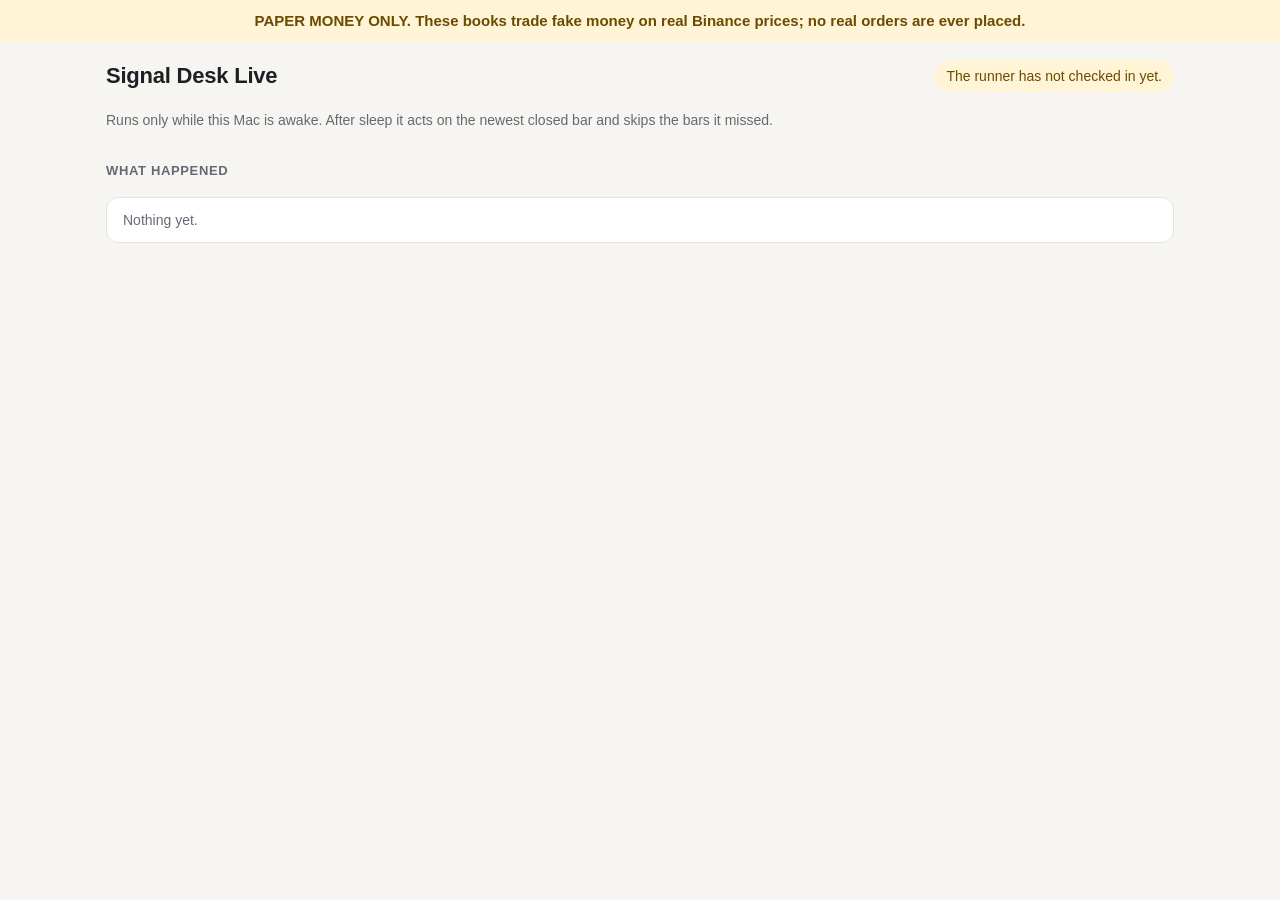
==== src/profit_engine/live/static/index.html @ d020ab74 "Add Signal Desk Live: local paper runner for intraday crypto books A strategy-agnostic macOS backgro" ====
<!doctype html>
<html lang="en">
<head>
<meta charset="utf-8">
<meta name="viewport" content="width=device-width, initial-scale=1">
<title>Signal Desk Live</title>
<style>
:root {
  --bg: #f6f5f1; --panel: #ffffff; --ink: #1d1f23; --muted: #646a73; --line: #e3e1da;
  --accent: #2d5bd7; --good: #1f7a4a; --bad: #b3261e; --warn-bg: #fff4d6; --warn-ink: #6b4b00;
  --chip: #eef0f4; --promoted: #e3f3ea; --promoted-ink: #1f7a4a; --demo: #f3ece2; --demo-ink: #7a4d12;
}
@media (prefers-color-scheme: dark) {
  :root {
    --bg: #121418; --panel: #1b1e24; --ink: #e8e9ec; --muted: #9aa1ab; --line: #2b2f37;
    --accent: #7ea2ff; --good: #5cc98b; --bad: #ff8a80; --warn-bg: #3a2f12; --warn-ink: #f3d58a;
    --chip: #262a32; --promoted: #183526; --promoted-ink: #7fdca5; --demo: #3a2c1a; --demo-ink: #f0c48a;
  }
}
* { box-sizing: border-box; }
body { margin: 0; background: var(--bg); color: var(--ink);
  font: 15px/1.45 -apple-system, BlinkMacSystemFont, "Segoe UI", Roboto, sans-serif; }
.paper { background: var(--warn-bg); color: var(--warn-ink); padding: 10px 16px; text-align: center; font-weight: 600; }
header { display: flex; flex-wrap: wrap; gap: 12px; align-items: center; justify-content: space-between;
  max-width: 1100px; margin: 0 auto; padding: 18px 16px 6px; }
h1 { font-size: 22px; margin: 0; letter-spacing: -0.01em; }
.beat { padding: 6px 12px; border-radius: 999px; background: var(--chip); font-size: 14px; }
.beat.late { background: var(--warn-bg); color: var(--warn-ink); }
main { max-width: 1100px; margin: 0 auto; padding: 8px 16px 40px; }
.note { color: var(--muted); font-size: 14px; margin: 4px 0 16px; }
.books { display: grid; grid-template-columns: repeat(auto-fit, minmax(min(100%, 480px), 1fr)); gap: 16px; }
.card { background: var(--panel); border: 1px solid var(--line); border-radius: 12px; padding: 16px; min-width: 0; }
.top { display: flex; justify-content: space-between; gap: 8px; align-items: flex-start; flex-wrap: wrap; }
.title { font-weight: 650; font-size: 17px; }
.chips { display: flex; gap: 6px; flex-wrap: wrap; margin-top: 6px; }
.chip { font-size: 12px; padding: 2px 8px; border-radius: 999px; background: var(--chip); color: var(--muted); }
.chip.promoted { background: var(--promoted); color: var(--promoted-ink); font-weight: 600; }
.chip.demo { background: var(--demo); color: var(--demo-ink); font-weight: 600; }
.chip.paused { background: var(--warn-bg); color: var(--warn-ink); font-weight: 600; }
.equity { text-align: right; }
.equity .big { font-size: 24px; font-weight: 650; font-variant-numeric: tabular-nums; }
.up { color: var(--good); } .down { color: var(--bad); }
.pos { margin: 10px 0 6px; font-size: 14px; }
.why { background: var(--chip); border-radius: 8px; padding: 10px 12px; font-size: 14px; }
.why small { display: block; color: var(--muted); margin-top: 4px; }
svg.chart { width: 100%; height: 140px; display: block; margin: 12px 0 4px; }
.axis { color: var(--muted); font-size: 12px; display: flex; justify-content: space-between; }
h3 { font-size: 13px; text-transform: uppercase; letter-spacing: .05em; color: var(--muted); margin: 16px 0 6px; }
table { width: 100%; border-collapse: collapse; font-size: 13px; font-variant-numeric: tabular-nums; }
td, th { text-align: left; padding: 5px 4px; border-bottom: 1px solid var(--line); }
th { color: var(--muted); font-weight: 500; }
.scroll { overflow-x: auto; }
.empty { color: var(--muted); font-size: 14px; padding: 6px 0; }
.events { background: var(--panel); border: 1px solid var(--line); border-radius: 12px; padding: 6px 16px; margin-top: 16px; }
.ev { display: grid; grid-template-columns: 130px 1fr; gap: 10px; padding: 9px 0; border-bottom: 1px solid var(--line); font-size: 14px; }
.ev:last-child { border-bottom: 0; }
.ev .when { color: var(--muted); font-size: 12px; }
.ev .kind { font-weight: 600; }
.ev.kill_switch .kind, .ev.error .kind, .ev.strategy_error .kind { color: var(--bad); }
@media (max-width: 560px) { .ev { grid-template-columns: 1fr; gap: 2px; } .equity { text-align: left; } }
</style>
</head>
<body>
<div class="paper">PAPER MONEY ONLY. These books trade fake money on real Binance prices; no real orders are ever placed.</div>
<header>
  <h1>Signal Desk Live</h1>
  <div id="beat" class="beat">Loading…</div>
</header>
<main>
  <p class="note">Runs only while this Mac is awake. After sleep it acts on the newest closed bar and skips the bars it missed.</p>
  <div id="books" class="books"></div>
  <h3>What happened</h3>
  <div id="events" class="events"><div class="empty">Nothing yet.</div></div>
</main>
<script>
const KIND = { catch_up: "Caught up after a pause", gap: "Missing data", stale_data: "Old data, skipped",
  kill_switch: "Daily loss stop", resumed: "Trading again", data_error: "Connection problem",
  bad_price: "Odd price, skipped", strategy_error: "Strategy problem", error: "Problem",
  clock_skew: "Clock check", config_error: "Settings problem" };
const money = (x) => x == null ? "—" : "$" + Number(x).toLocaleString(undefined, { minimumFractionDigits: 2, maximumFractionDigits: 2 });
const pct = (x) => (x >= 0 ? "+" : "") + x.toFixed(2) + "%";
function el(tag, cls, text) { const e = document.createElement(tag); if (cls) e.className = cls; if (text != null) e.textContent = text; return e; }
function ago(iso) {
  const s = Math.max(0, (Date.now() - Date.parse(iso)) / 1000);
  if (s < 90) return Math.round(s) + "s ago";
  if (s < 5400) return Math.round(s / 60) + " min ago";
  if (s < 172800) return Math.round(s / 3600) + " h ago";
  return Math.round(s / 86400) + " days ago";
}
const when = (iso) => iso ? new Date(iso).toLocaleString([], { month: "short", day: "numeric", hour: "2-digit", minute: "2-digit" }) : "—";
let beatInfo = null;
function renderBeat() {
  const box = document.getElementById("beat");
  const r = beatInfo && beatInfo.runner;
  box.className = "beat";
  if (!r) { box.textContent = "The runner has not checked in yet."; box.classList.add("late"); return; }
  const age = (Date.now() - Date.parse(r.ts)) / 1000;
  let text = "Last checked " + ago(r.ts);
  if (r.status === "stopped") text = "Runner stopped " + ago(r.ts);
  else if (r.status === "offline") text += " (couldn't reach Binance)";
  else if (r.status === "degraded") text += " (a book had a problem, see below)";
  if (age > 180 && r.status !== "stopped") text += ". The Mac may be asleep or the runner is not running.";
  if (age > 180 || r.status !== "ok") box.classList.add("late");
  box.textContent = text;
}
function chart(points) {
  const svg = document.createElementNS("http://www.w3.org/2000/svg", "svg");
  svg.setAttribute("class", "chart"); svg.setAttribute("viewBox", "0 0 600 140"); svg.setAttribute("preserveAspectRatio", "none");
  svg.setAttribute("role", "img"); svg.setAttribute("aria-label", "Equity over time");
  if (points.length < 2) return svg;
  const ys = points.map(p => p.equity), lo = Math.min(...ys), hi = Math.max(...ys), span = (hi - lo) || 1;
  const t0 = Date.parse(points[0].ts), t1 = Date.parse(points[points.length - 1].ts), tw = (t1 - t0) || 1;
  const d = points.map((p, i) => (i ? "L" : "M") + ((Date.parse(p.ts) - t0) / tw * 596 + 2).toFixed(1) + "," + (136 - (p.equity - lo) / span * 130).toFixed(1)).join(" ");
  const path = document.createElementNS("http://www.w3.org/2000/svg", "path");
  path.setAttribute("d", d); path.setAttribute("fill", "none"); path.setAttribute("stroke", "var(--accent)");
  path.setAttribute("stroke-width", "2"); path.setAttribute("vector-effect", "non-scaling-stroke");
  svg.appendChild(path); return svg;
}
function position(b) {
  if (b.paused_until && Date.parse(b.paused_until) > Date.now()) return "In cash, paused by the daily loss limit until " + when(b.paused_until) + ".";
  if (b.units > 0) return "Holding " + b.units.toFixed(6) + " " + b.coin + " (" + Math.round(b.weight * 100) + "% of the book), cash " + money(b.cash) + ".";
  return "All in cash (" + money(b.cash) + ").";
}
function fillsTable(rows, coin) {
  if (!rows.length) return el("div", "empty", "No trades yet.");
  const wrap = el("div", "scroll"), t = el("table"), head = el("tr");
  ["When", "Action", "Price", "Amount", "Cost"].forEach(h => head.appendChild(el("th", null, h)));
  t.appendChild(head);
  rows.slice(0, 8).forEach(f => {
    const tr = el("tr");
    const action = f.reason === "kill_switch" ? "Sold (loss stop)" : (f.side === "buy" ? "Bought" : "Sold");
    [when(f.fill_bar_ts), action, money(f.price), Math.abs(f.units_delta).toFixed(6) + " " + coin, money(f.cost)]
      .forEach(v => tr.appendChild(el("td", null, v)));
    t.appendChild(tr);
  });
  wrap.appendChild(t); return wrap;
}
function bookCard(b, curve, fills) {
  const card = el("section", "card"), top = el("div", "top"), left = el("div");
  left.appendChild(el("div", "title", b.title));
  const chips = el("div", "chips");
  chips.appendChild(el("span", "chip", b.symbol + " · " + b.timeframe + " bars"));
  chips.appendChild(el("span", "chip " + (b.promoted ? "promoted" : "demo"), b.promoted ? "Promoted strategy" : "Demo strategy — not promoted"));
  chips.appendChild(el("span", "chip", b.strategy + " v" + b.strategy_version));
  if (!b.enabled) chips.appendChild(el("span", "chip paused", "Turned off"));
  left.appendChild(chips);
  const right = el("div", "equity");
  right.appendChild(el("div", "big", money(b.equity)));
  right.appendChild(el("div", b.return_pct >= 0 ? "up" : "down", pct(b.return_pct) + " since start (" + money(b.starting_equity) + ")"));
  top.append(left, right); card.appendChild(top);
  card.appendChild(el("div", "pos", position(b)));
  const why = el("div", "why");
  if (b.last_decision) {
    why.appendChild(document.createTextNode(b.last_decision.explanation));
    why.appendChild(el("small", null, "Decided on the bar that opened " + when(b.last_decision.bar_open_ts) + ", filled at the next bar's open (" + when(b.last_decision.fill_bar_ts) + ")."));
  } else why.textContent = "No decision yet. The book waits for its first closed " + b.timeframe + " bar.";
  card.appendChild(why);
  card.appendChild(chart(curve));
  const axis = el("div", "axis");
  axis.append(el("span", null, curve.length ? when(curve[0].ts) : ""), el("span", null, curve.length ? "Marked " + ago(curve[curve.length - 1].ts) : "No equity marks yet"));
  card.appendChild(axis);
  card.appendChild(el("h3", null, "Recent trades"));
  card.appendChild(fillsTable(fills, b.coin));
  return card;
}
function renderEvents(rows, titles) {
  const box = document.getElementById("events"); box.replaceChildren();
  if (!rows.length) { box.appendChild(el("div", "empty", "Nothing yet.")); return; }
  rows.forEach(e => {
    const row = el("div", "ev " + e.kind), meta = el("div");
    meta.append(el("div", "kind", KIND[e.kind] || "Note"), el("div", "when", when(e.ts) + (e.book_id ? " · " + (titles[e.book_id] || e.book_id) : "")));
    row.append(meta, el("div", null, e.message)); box.appendChild(row);
  });
}
async function getJSON(url) { const r = await fetch(url, { cache: "no-store" }); if (!r.ok) throw new Error("bad response"); return r.json(); }
async function refresh() {
  try {
    const ov = await getJSON("/api/overview");
    beatInfo = ov.heartbeat; renderBeat();
    const box = document.getElementById("books"), titles = {};
    const cards = await Promise.all(ov.books.map(async b => {
      titles[b.book_id] = b.title;
      const enc = encodeURIComponent(b.book_id);
      const [curve, fills] = await Promise.all([getJSON("/api/books/" + enc + "/equity?limit=2000"), getJSON("/api/books/" + enc + "/fills?limit=20")]);
      return bookCard(b, curve, fills);
    }));
    box.replaceChildren(...cards);
    if (!cards.length) box.appendChild(el("div", "empty", "No books yet. Start the runner (signal-desk-live run) and they will appear after its first check."));
    renderEvents(await getJSON("/api/events?limit=40"), titles);
  } catch (e) {
    const box = document.getElementById("beat");
    box.className = "beat late"; box.textContent = "Can't reach the local dashboard server. Is it still running?";
  }
}
refresh(); setInterval(refresh, 15000); setInterval(renderBeat, 1000);
</script>
</body>
</html>
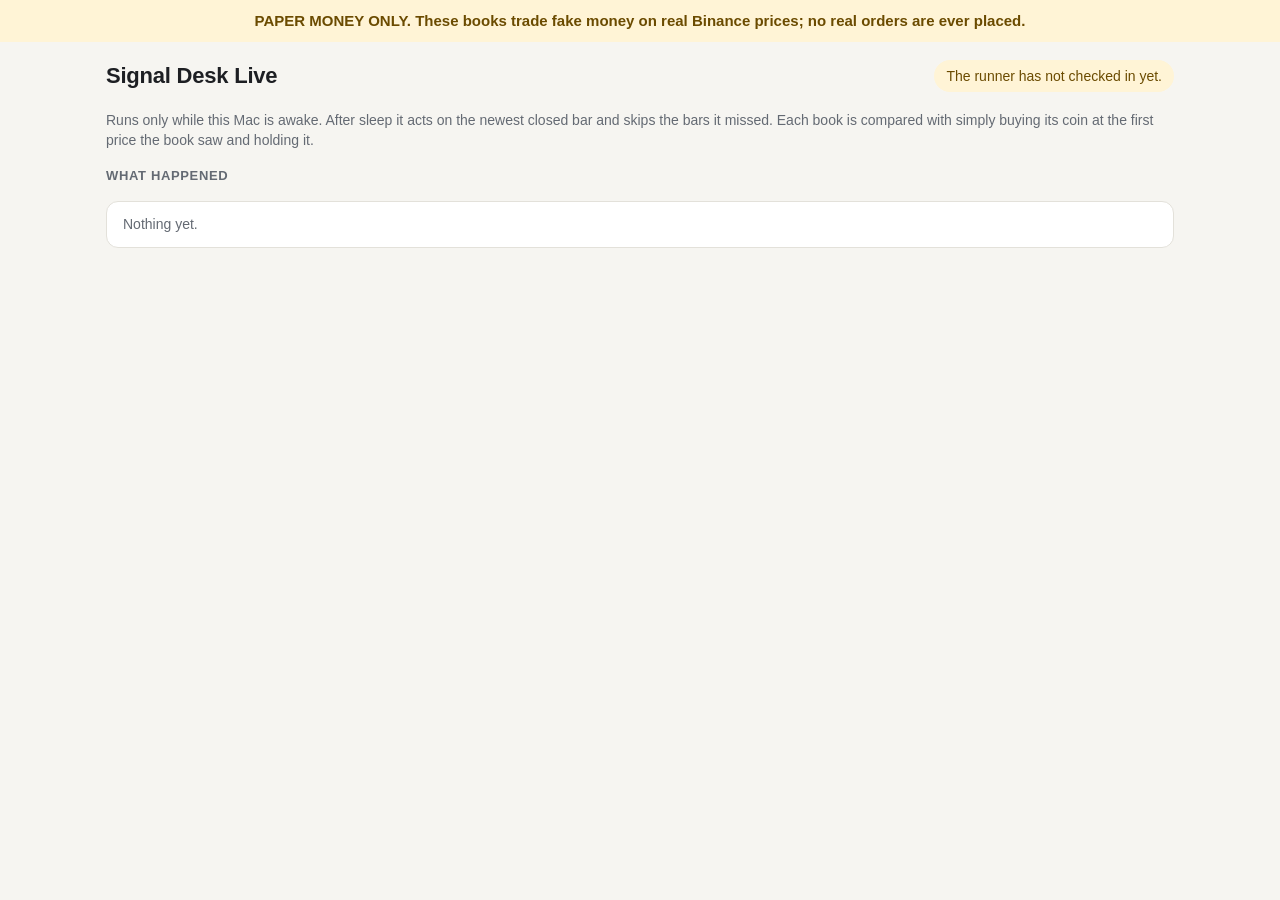
==== commit a6e7abdc: "Paper-trade the vol-targeted trend and LightGBM 4h side by side Four default books (BTC/ETH x trend " ====
--- a/src/profit_engine/live/static/index.html
+++ b/src/profit_engine/live/static/index.html
@@ -44,6 +44,13 @@
 .why { background: var(--chip); border-radius: 8px; padding: 10px 12px; font-size: 14px; }
 .why small { display: block; color: var(--muted); margin-top: 4px; }
 svg.chart { width: 100%; height: 140px; display: block; margin: 12px 0 4px; }
+.group { margin: 22px 0 8px; }
+.group h2 { font-size: 18px; margin: 0; }
+.group p { margin: 2px 0 10px; color: var(--muted); font-size: 14px; }
+.bh { font-size: 13px; color: var(--muted); margin-top: 2px; }
+.legend { display: flex; gap: 14px; font-size: 12px; color: var(--muted); }
+.legend i { display: inline-block; width: 14px; height: 0; border-top: 2px solid var(--accent); vertical-align: middle; margin-right: 4px; }
+.legend i.bhl { border-top: 2px dashed var(--muted); }
 .axis { color: var(--muted); font-size: 12px; display: flex; justify-content: space-between; }
 h3 { font-size: 13px; text-transform: uppercase; letter-spacing: .05em; color: var(--muted); margin: 16px 0 6px; }
 table { width: 100%; border-collapse: collapse; font-size: 13px; font-variant-numeric: tabular-nums; }
@@ -67,8 +74,9 @@
   <div id="beat" class="beat">Loading…</div>
 </header>
 <main>
-  <p class="note">Runs only while this Mac is awake. After sleep it acts on the newest closed bar and skips the bars it missed.</p>
-  <div id="books" class="books"></div>
+  <p class="note">Runs only while this Mac is awake. After sleep it acts on the newest closed bar and skips the bars it missed.
+  Each book is compared with simply buying its coin at the first price the book saw and holding it.</p>
+  <div id="books"></div>
   <h3>What happened</h3>
   <div id="events" class="events"><div class="empty">Nothing yet.</div></div>
 </main>
@@ -76,7 +84,10 @@
 const KIND = { catch_up: "Caught up after a pause", gap: "Missing data", stale_data: "Old data, skipped",
   kill_switch: "Daily loss stop", resumed: "Trading again", data_error: "Connection problem",
   bad_price: "Odd price, skipped", strategy_error: "Strategy problem", error: "Problem",
-  clock_skew: "Clock check", config_error: "Settings problem" };
+  clock_skew: "Clock check", config_error: "Settings problem", model_unavailable: "No usable model",
+  model_trained: "New model", model_kept_old: "Kept previous model", model_failed: "Retrain failed" };
+const GROUP_NOTE = { "Trend (vol-targeted)": "Not promoted. The best research candidate, being forward tested.",
+  "LightGBM 4h": "Not promoted. A comparison model: its backtest trailed buy-and-hold." };
 const money = (x) => x == null ? "—" : "$" + Number(x).toLocaleString(undefined, { minimumFractionDigits: 2, maximumFractionDigits: 2 });
 const pct = (x) => (x >= 0 ? "+" : "") + x.toFixed(2) + "%";
 function el(tag, cls, text) { const e = document.createElement(tag); if (cls) e.className = cls; if (text != null) e.textContent = text; return e; }
@@ -99,22 +110,40 @@
   if (r.status === "stopped") text = "Runner stopped " + ago(r.ts);
   else if (r.status === "offline") text += " (couldn't reach Binance)";
   else if (r.status === "degraded") text += " (a book had a problem, see below)";
-  if (age > 180 && r.status !== "stopped") text += ". The Mac may be asleep or the runner is not running.";
-  if (age > 180 || r.status !== "ok") box.classList.add("late");
+  // Late only past the runner's own planned next check (it backs off up to 10 min while Binance is down).
+  const planned = (r.detail && r.detail.next_check_s) || 30;
+  const late = age > Math.max(180, planned + 120);
+  if (r.status === "offline" && !late) text += "; still retrying, next try in about " + Math.max(1, Math.round((planned - age) / 60)) + " min";
+  if (late && r.status !== "stopped") text += ". The Mac may be asleep or the runner is not running.";
+  if (late || r.status !== "ok") box.classList.add("late");
   box.textContent = text;
 }
-function chart(points) {
+function chart(points, b) {
   const svg = document.createElementNS("http://www.w3.org/2000/svg", "svg");
   svg.setAttribute("class", "chart"); svg.setAttribute("viewBox", "0 0 600 140"); svg.setAttribute("preserveAspectRatio", "none");
-  svg.setAttribute("role", "img"); svg.setAttribute("aria-label", "Equity over time");
+  svg.setAttribute("role", "img"); svg.setAttribute("aria-label", "Book value and buy-and-hold value over time");
   if (points.length < 2) return svg;
-  const ys = points.map(p => p.equity), lo = Math.min(...ys), hi = Math.max(...ys), span = (hi - lo) || 1;
+  const p0 = b.bh_start_price, bh = (p) => p0 ? b.starting_equity * p.price / p0 : null;
+  const ys = points.flatMap(p => [p.equity, bh(p)]).filter(y => y != null);
+  const lo = Math.min(...ys), hi = Math.max(...ys), span = (hi - lo) || 1;
   const t0 = Date.parse(points[0].ts), t1 = Date.parse(points[points.length - 1].ts), tw = (t1 - t0) || 1;
-  const d = points.map((p, i) => (i ? "L" : "M") + ((Date.parse(p.ts) - t0) / tw * 596 + 2).toFixed(1) + "," + (136 - (p.equity - lo) / span * 130).toFixed(1)).join(" ");
-  const path = document.createElementNS("http://www.w3.org/2000/svg", "path");
-  path.setAttribute("d", d); path.setAttribute("fill", "none"); path.setAttribute("stroke", "var(--accent)");
-  path.setAttribute("stroke-width", "2"); path.setAttribute("vector-effect", "non-scaling-stroke");
-  svg.appendChild(path); return svg;
+  const line = (val, stroke, dash) => {
+    const d = points.map((p, i) => (i ? "L" : "M") + ((Date.parse(p.ts) - t0) / tw * 596 + 2).toFixed(1) + "," + (136 - (val(p) - lo) / span * 130).toFixed(1)).join(" ");
+    const path = document.createElementNS("http://www.w3.org/2000/svg", "path");
+    path.setAttribute("d", d); path.setAttribute("fill", "none"); path.setAttribute("stroke", stroke);
+    path.setAttribute("stroke-width", "2"); path.setAttribute("vector-effect", "non-scaling-stroke");
+    if (dash) path.setAttribute("stroke-dasharray", "5 4");
+    svg.appendChild(path);
+  };
+  if (p0) line(bh, "var(--muted)", true);
+  line(p => p.equity, "var(--accent)", false);
+  return svg;
+}
+function vsHold(b) {
+  if (b.bh_equity == null) return "Buy and hold: shown after the first price check.";
+  const gap = b.return_pct - b.bh_return_pct;
+  return "Buy and hold since " + when(b.bh_start_ts) + ": " + money(b.bh_equity) + " (" + pct(b.bh_return_pct) + ", before fees). " +
+    "This book is " + (Math.abs(gap) < 0.005 ? "level with it." : (gap > 0 ? "ahead" : "behind") + " by " + Math.abs(gap).toFixed(2) + " points.");
 }
 function position(b) {
   if (b.paused_until && Date.parse(b.paused_until) > Date.now()) return "In cash, paused by the daily loss limit until " + when(b.paused_until) + ".";
@@ -140,13 +169,14 @@
   left.appendChild(el("div", "title", b.title));
   const chips = el("div", "chips");
   chips.appendChild(el("span", "chip", b.symbol + " · " + b.timeframe + " bars"));
-  chips.appendChild(el("span", "chip " + (b.promoted ? "promoted" : "demo"), b.promoted ? "Promoted strategy" : "Demo strategy — not promoted"));
+  chips.appendChild(el("span", "chip " + (b.promoted ? "promoted" : "demo"), b.promoted ? "Promoted strategy" : b.label.charAt(0).toUpperCase() + b.label.slice(1)));
   chips.appendChild(el("span", "chip", b.strategy + " v" + b.strategy_version));
   if (!b.enabled) chips.appendChild(el("span", "chip paused", "Turned off"));
   left.appendChild(chips);
   const right = el("div", "equity");
   right.appendChild(el("div", "big", money(b.equity)));
   right.appendChild(el("div", b.return_pct >= 0 ? "up" : "down", pct(b.return_pct) + " since start (" + money(b.starting_equity) + ")"));
+  if (b.bh_equity != null) right.appendChild(el("div", "bh", "Buy and hold: " + money(b.bh_equity) + " (" + pct(b.bh_return_pct) + ")"));
   top.append(left, right); card.appendChild(top);
   card.appendChild(el("div", "pos", position(b)));
   const why = el("div", "why");
@@ -155,7 +185,11 @@
     why.appendChild(el("small", null, "Decided on the bar that opened " + when(b.last_decision.bar_open_ts) + ", filled at the next bar's open (" + when(b.last_decision.fill_bar_ts) + ")."));
   } else why.textContent = "No decision yet. The book waits for its first closed " + b.timeframe + " bar.";
   card.appendChild(why);
-  card.appendChild(chart(curve));
+  card.appendChild(el("div", "pos", vsHold(b)));
+  card.appendChild(chart(curve, b));
+  const legend = el("div", "legend"), a = el("span"), h = el("span");
+  a.append(el("i"), document.createTextNode("This book")); h.append(el("i", "bhl"), document.createTextNode("Buy and hold " + b.coin));
+  legend.append(a, h); card.appendChild(legend);
   const axis = el("div", "axis");
   axis.append(el("span", null, curve.length ? when(curve[0].ts) : ""), el("span", null, curve.length ? "Marked " + ago(curve[curve.length - 1].ts) : "No equity marks yet"));
   card.appendChild(axis);
@@ -184,7 +218,13 @@
       const [curve, fills] = await Promise.all([getJSON("/api/books/" + enc + "/equity?limit=2000"), getJSON("/api/books/" + enc + "/fills?limit=20")]);
       return bookCard(b, curve, fills);
     }));
-    box.replaceChildren(...cards);
+    const groups = new Map();  // strategy -> its cards, in the order the server lists them
+    ov.books.forEach((b, i) => { if (!groups.has(b.family)) groups.set(b.family, []); groups.get(b.family).push(cards[i]); });
+    box.replaceChildren(...[...groups].map(([family, list]) => {
+      const sec = el("section", "group"), grid = el("div", "books");
+      sec.append(el("h2", null, family), el("p", null, GROUP_NOTE[family] || ""));
+      grid.append(...list); sec.appendChild(grid); return sec;
+    }));
     if (!cards.length) box.appendChild(el("div", "empty", "No books yet. Start the runner (signal-desk-live run) and they will appear after its first check."));
     renderEvents(await getJSON("/api/events?limit=40"), titles);
   } catch (e) {
